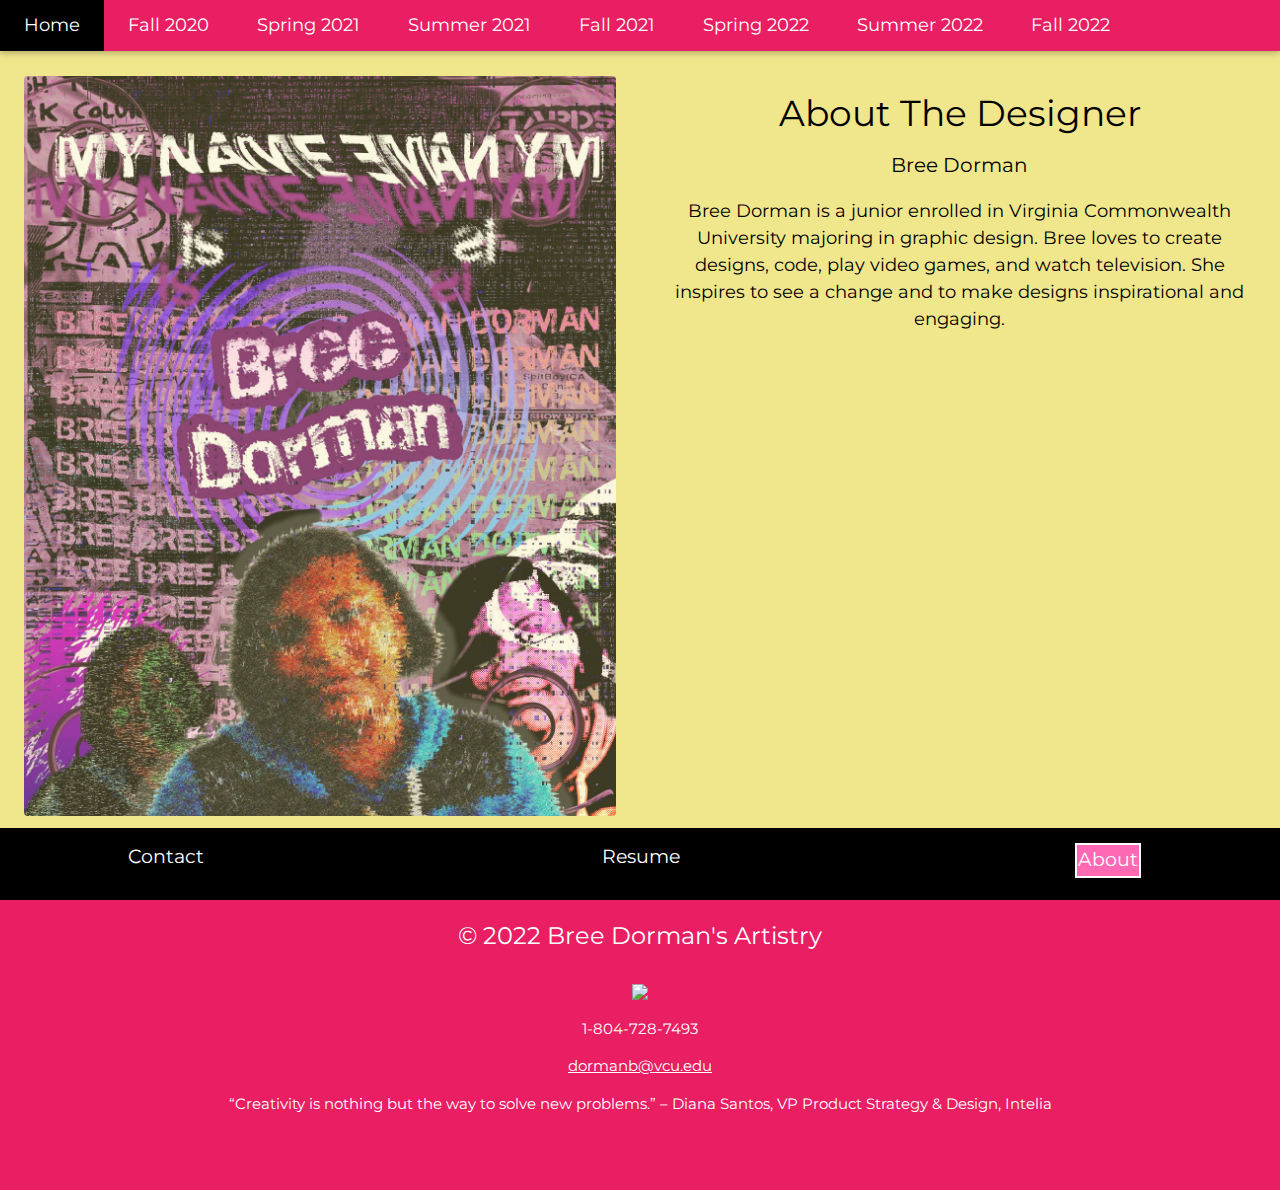
==== about/index.html @ ac539f88 "k" ====
<!doctype html>
<html lang="en-US">
<html>
 <head>
   <title>About</title>
    <link rel="icon" type="image/x-icon" href="favicon.ico"/>
   <center>

   <meta name="viewpoint" content="width-device-width, initial-scale=1.0">
<meta charset="UTF-8">
<link rel="stylesheet"href="style.css">
<link href="https://fonts.googleapis.com/icon?family=Material+Icons" rel="stylesheet">
<style>
</style>
</head>


<link rel="stylesheet" href="https://www.w3schools.com/w3css/4/w3.css">
<link rel="stylesheet" href="https://fonts.googleapis.com/css?family=Lato">
<link rel="stylesheet" href="https://fonts.googleapis.com/css?family=Montserrat">
<link rel="stylesheet" href="https://cdnjs.cloudflare.com/ajax/libs/font-awesome/4.7.0/css/font-awesome.min.css">
<style>
body,h1,h2,h3,h4,h5,h6 {font-family: "Montserrat", sans-serif}
.w3-bar,h1,button {font-family: "Montserrat", sans-serif}
.fa-anchor,.fa-coffee {font-size:200px}
</style>
</head>
<body>




</style>
</head>
<body>
  <!-- Navbar -->
  <div class="w3-top">
    <div class="w3-bar w3-pink w3-card w3-right-align w3-large">
      <a class="w3-bar-item w3-button w3-hide-medium w3-hide-large w3-right w3-padding-large w3-hover-white w3-large w3-black" href="javascript:void(0);" onclick="myFunction()" title="Toggle Navigation Menu"><i class="fa fa-bars"></i></a>
        <a href="..//index.html" class="w3-bar-item w3-button w3-hide-small w3-padding-large w3-hover-black">Home</a>
      <a href="..//fall2020/index.html" class="w3-bar-item w3-button w3-hide-small w3-padding-large w3-hover-black">Fall 2020</a>
      <a href="..//spring2021/index.html" class="w3-bar-item w3-button w3-hide-small w3-padding-large -font-family-helvetica w3-hover-black">Spring 2021</a>
        <a href="..//summer2021/index.html" class="w3-bar-item w3-button w3-hide-small w3-padding-large w3-hover-black">Summer 2021</a>
      <a href="..//fall2021/index.html" class="w3-bar-item w3-button w3-hide-small w3-padding-large w3-hover-black">Fall 2021</a>
      <a href="..//spring2022/index.html" class="w3-bar-item w3-button w3-hide-small w3-padding-large w3-hover-black">Spring 2022</a>
          <a href="..//summer2022/index.html" class="w3-bar-item w3-button w3-hide-small w3-padding-large w3-hover-black">Summer 2022</a>
              <a href="..//fall2022/index.html" class="w3-bar-item w3-button w3-hide-small w3-padding-large w3-hover-black">Fall 2022</a>


  </div>
</div>



    <!-- Navbar on small screens -->

    <div id="navDemo" class="w3-bar-block w3-pink w3-hide w3-hide-large w3-hide-medium w3-large"style="margin-top:10%">

      <a href="..//index.html" class="w3-bar-item w3-button w3-padding-large w3-hover-black">Home</a>
      <a href="..//fall2020/index.html" class="w3-bar-item w3-button w3-padding-large w3-hover-black">Fall 2020</a>
      <a href="..//spring2021.index.html" class="w3-bar-item w3-button w3-padding-large w3-hover-black ">Spring 2021</a>
        <a href="..//fall2021/index.html" class="w3-bar-item w3-button w3-padding-large w3-hover-black">Fall 2021</a>
        <a href="spring2022/index.html" class="w3-bar-item w3-button w3-padding-large w3-hover-black">Spring 2022</a>
        <a href="..//summer2022/index.html" class="w3-bar-item w3-button w3-padding-large w3-hover-black">Summer 2022</a>
        <a href="..//fall2022/index.html" class="w3-bar-item w3-button w3-padding-large w3-hover-black">Fall 2022</a>





  </div>
</div>

<!-- Header -->


<!-- About Section -->
 <div class="w3-row w3-padding-64" id="about">
   <div class="w3-col m6 w3-padding-large w3-hide-small">
    <img src="breedorman.jpg" class="w3-round w3-image w3-opacity-min" alt="Bree Dorman" width="600" height="750">
   </div>

   <div class="w3-col m6 w3-padding-large">
     <h1 class="w3-center;w3-white w3-xxlarge">About The Designer</h1>

     <h4 class="w3-center">Bree Dorman</h4>
     <p class="w3-large">Bree Dorman is a junior enrolled in Virginia Commonwealth University majoring in graphic design. Bree loves to  create designs, code, play video games, and watch television. She inspires to see a change and to make designs inspirational and engaging.

   </div>
 </div>




     </div>
   </header>
  </div>
</header>






<div class="sticky">
    <a href="..//contact/index.html" style="font-size:19px;color:white;left:10%;position:absolute;text-decoration:none">Contact</button></a>

      <a href="..//resume/index.html"style="font-size:19px;color:white;left:47%;position:absolute;text-decoration:none">Resume</button></a>


<a href="index.html"style="left:84%;position:absolute;font-size:19px;color:white;text-decoration:none;background-color:hotpink;padding:1px;border: 2px solid white">About</button></a>
</div>

</body>
</html>


<script>
// Tabbed Menu
function openMenu(evt, menuName) {
  var i, x, tablinks;
  x = document.getElementsByClassName("menu");
  for (i = 0; i < x.length; i++) {
     x[i].style.display = "none";
  }
  tablinks = document.getElementsByClassName("tablink");
  for (i = 0; i < x.length; i++) {
     tablinks[i].className = tablinks[i].className.replace(" w3-purple", "");
  }
  document.getElementById(menuName).style.display = "block";
  evt.currentTarget.firstElementChild.className += " w3-purple";
}
document.getElementById("myLink").click();
</script>

<script>

$('.like-btn').on('click', function() {
   $(this).toggleClass('is-active');
});

$('.minus-btn').on('click', function(e) {
    e.preventDefault();
    var $this = $(this);
    var $input = $this.closest('div').find('input');
    var value = parseInt($input.val());

    if (value &amp;amp;gt; 1) {
        value = value - 1;
    } else {
        value = 0;
    }

  $input.val(value);

});

$('.plus-btn').on('click', function(e) {
    e.preventDefault();
    var $this = $(this);
    var $input = $this.closest('div').find('input');
    var value = parseInt($input.val());

    if (value &amp;amp;lt; 100) {
        value = value + 1;
    } else {
        value =100;
    }

    $input.val(value);
});

</script>


</body>
</html>



<!-- Footer -->
<footer class="w3-container w3-center w3-pink">
  <div class="w3-large w3-padding-16 w3-font-size-small ">

<h1 style="font-size:24px">© 2022 Bree Dorman's Artistry<h1>
</div>
<img src="favicon.ico"><br>

 <p>1-804-728-7493<p>
  <p><a href="mailto:dormanb@vcu.edu">dormanb@vcu.edu</a></p>
 <p>“Creativity is nothing but the way to solve new problems.” – Diana Santos, VP Product Strategy & Design, Intelia <p>
   <br><br>
</footer>



  <script>
// Used to toggle the menu on small screens when clicking on the menu button
function myFunction() {
  var x = document.getElementById("navDemo");
  if (x.className.indexOf("w3-show") == -1) {
    x.className += " w3-show";
  } else {
    x.className = x.className.replace(" w3-show", "");
  }
}
</script>



   <script src="jquery-3.6.0.min.js"></script>
   <script src="jquery.marquee.min.js"></script>
   <script src="function.js"></script>



   <script>
   const d = new Date(2022, 7, 11, 23, 56);
   document.getElementById("demo").innerHTML = d;
   </script>

<script>
   $('.like-btn').on('click', function() {
      $(this).toggleClass('is-active');
   });

   $('.minus-btn').on('click', function(e) {
    e.preventDefault();
    var $this = $(this);
    var $input = $this.closest('div').find('input');
    var value = parseInt($input.val());

    if (value &amp;amp;gt; 1) {
        value = value - 1;
    } else {
        value = 0;
    }

  $input.val(value);

});

$('.plus-btn').on('click', function(e) {
    e.preventDefault();
    var $this = $(this);
    var $input = $this.closest('div').find('input');
    var value = parseInt($input.val());

    if (value &amp;amp;lt; 100) {
        value = value + 1;
    } else {
        value =100;
    }

    $input.val(value);
});
</script>

<script>
const minusButton = document.getElementById('minus');
const plusButton = document.getElementById('plus');
const inputField = document.getElementById('input');

minusButton.addEventListener('click', event => {
  event.preventDefault();
  const currentValue = Number(inputField.value) || 0;
  inputField.value = currentValue - 1;
});

plusButton.addEventListener('click', event => {
  event.preventDefault();
  const currentValue = Number(inputField.value) || 0;
  inputField.value = currentValue + 1;
});

</script>



     </script>
   </body>
 </html>
---- about/style.css ----
* {
  box-sizing: border-box;
}


body {
background: khaki;
margin:auto;
margin-top: 10%;


}

.head {
  color: #ffffff
;
  font-style: normal;
  font-family: helvetica;
  font-size: 55px;
  margin: 3%;
  text-shadow: 3px 3px #cc99ff;
  word-spacing: 5px;
  letter-spacing: 2px;

}




ul.topnav {
  list-style-type: none;
  margin: 0;
  padding: 0;
  overflow: hidden;
  background-color:  #cc99ff
;
}



h1:hover {
  color:blue
}

p:hover {
  color:blue
}
h4:hover {
  color:blue
}

ul.topnav li {float: left;}

ul.topnav li a {
  display: block;
  color: white;
  text-align: center;
  padding: 14px 16px;
  text-decoration: none;

}


ul.topnav li a:hover:not(.active) {background-color: #ffb3ff;}

ul.topnav li a.active {background-color:hotpink;}

ul.topnav li.right {float: right;}

@media screen and (max-width: 600px) {
  ul.topnav li.right,
  ul.topnav li {float: none;}
}

ul {
  list-style-type: none;
  margin: 0;
  padding: 0;
  overflow: hidden;
  background-color: #333;
}



ul.topnav li a:hover:not(.active) {background-color: #ffb3ff;}

ul.topnav li a.active {background-color:hotpink;}

ul.topnav li.right {float: right;}

@media screen and (max-width: 600px) {
  ul.topnav li.right,
  ul.topnav li {float: none;}
}

ul {
  list-style-type: none;
  margin: 0;
  padding: 0;
  overflow: hidden;
  background-color: #333;
}

li {
  float: left;
  border-right:1px solid white;

}

li:last-child {
  border-right: none;
}

li a {
  display: block;
  color: white;
  text-align: center;
  padding: 14px 16px;
  text-decoration: none;
}

li {
  float: left;
  border-right:1px solid white;
}

li:last-child {
  border-right: none;
}

li a {
  display: block;
  color: white;
  text-align: center;
  padding: 14px 16px;
  text-decoration: none;
}

ul {
  list-style-type: none;
  margin: 0;
  padding: 0;
  overflow: hidden;
  background-color: #333;
}

li {
  float: left;
}

li a {
  display: block;
  color: white;
  text-align: center;
  padding: 14px 16px;
  text-decoration: none;
}


div.sticky {
  position: -webkit-sticky;
  position: fixed;
  bottom: 0%;
  width:100%;
  height:8%;
  z-index:1;
  margin-top: 10%;
  background-color: black;
  padding: 15px;
  font-size: 20px;

}

a:hover {
color: black;
background-color: hotpink;
border: 2px solid white;
padding: 1px;

}

a {
  color:white
}

* {
  box-sizing: border-box;

}
img {
cursor:none
}

/* Style inputs */
input[type=text], select, textarea {
  width: 100%;
  padding: 15px;
  border: 2px solid purple;
  margin-top: 20px;
  margin-bottom: 16px;
  resize: vertical;
  color: purple;
  background-color: mistyrose;

}

input[type=text], select, textarea {
cursor: text;

}

input[type=submit] {
  background-color: lightpink;
  color: purple;
  padding: 20px;
  margin-top:4%;
  border: 3px solid purple;
  cursor: alias;


}

input[type=submit]:hover {
  background-color: purple;
  cursor: all-scroll;
  color:white;
  padding:20px;

}

/* Style the container/contact section */
.container {
  margin-top:8%;
  border-radius: 5px;
  padding: 20px;

}
.column:hover {
  cursor:auto;

}

/* Create two columns that float next to eachother */
.column {
  float: left;
  width: 50%;
  margin-top: 6px;
  padding-bottom: 30px;
  color: purple;

}

/* Clear floats after the columns */
.row:after {
  content: "";
  display: table;
  clear: both;
  padding: 10px
}

/* Responsive layout - when the screen is less than 600px wide, make the two columns stack on top of each other instead of next to each other */
@media screen and (max-width: 600px) {
  .column, input[type=submit] {
    width: 100%;
    margin-top: 0;
    padding: 50px
  }
}

.head {
  color: #ffffff
;
  font-style: normal;
  font-family: helvetica;
  font-size: 55px;
  margin: 3%;
  text-shadow: 3px 3px khaki;
  word-spacing: 5px;
  letter-spacing: 2px;

}

hr {
  color:black
}

</style>
</head>
<body>
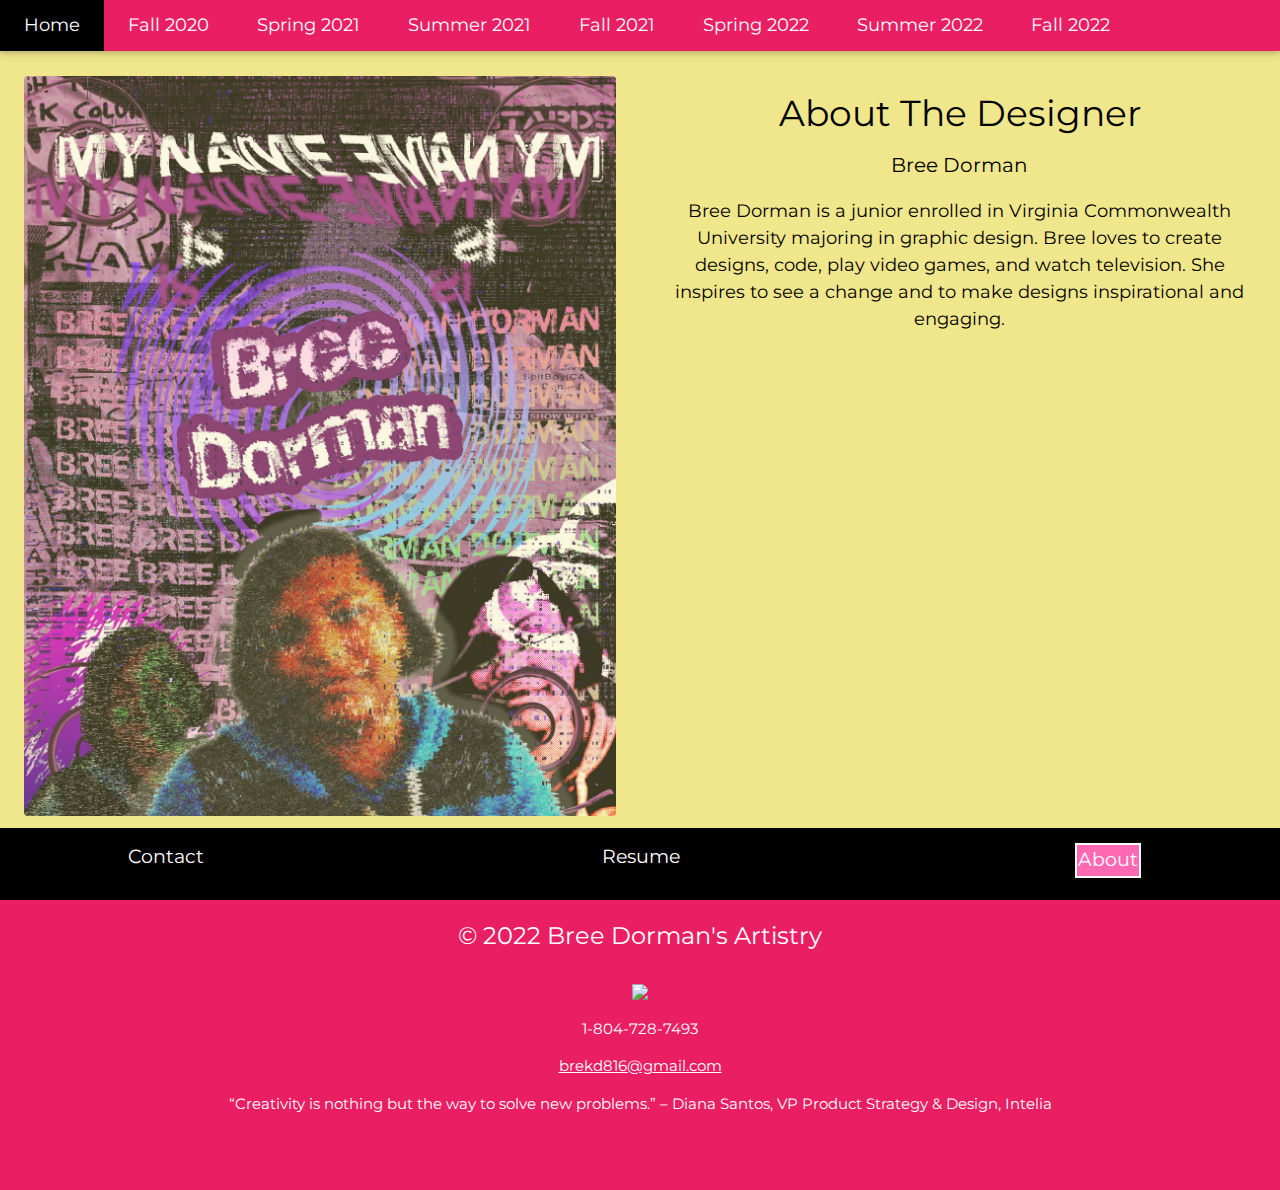
==== commit 9fbbe78e: "a" ====
--- a/about/index.html
+++ b/about/index.html
@@ -187,11 +187,10 @@
 <img src="favicon.ico"><br>
 
  <p>1-804-728-7493<p>
-  <p><a href="mailto:dormanb@vcu.edu">dormanb@vcu.edu</a></p>
+  <p><a href="mailto:brekd816@gmail.com">brekd816@gmail.com</a></p>
  <p>“Creativity is nothing but the way to solve new problems.” – Diana Santos, VP Product Strategy & Design, Intelia <p>
    <br><br>
 </footer>
-
 
 
   <script>
